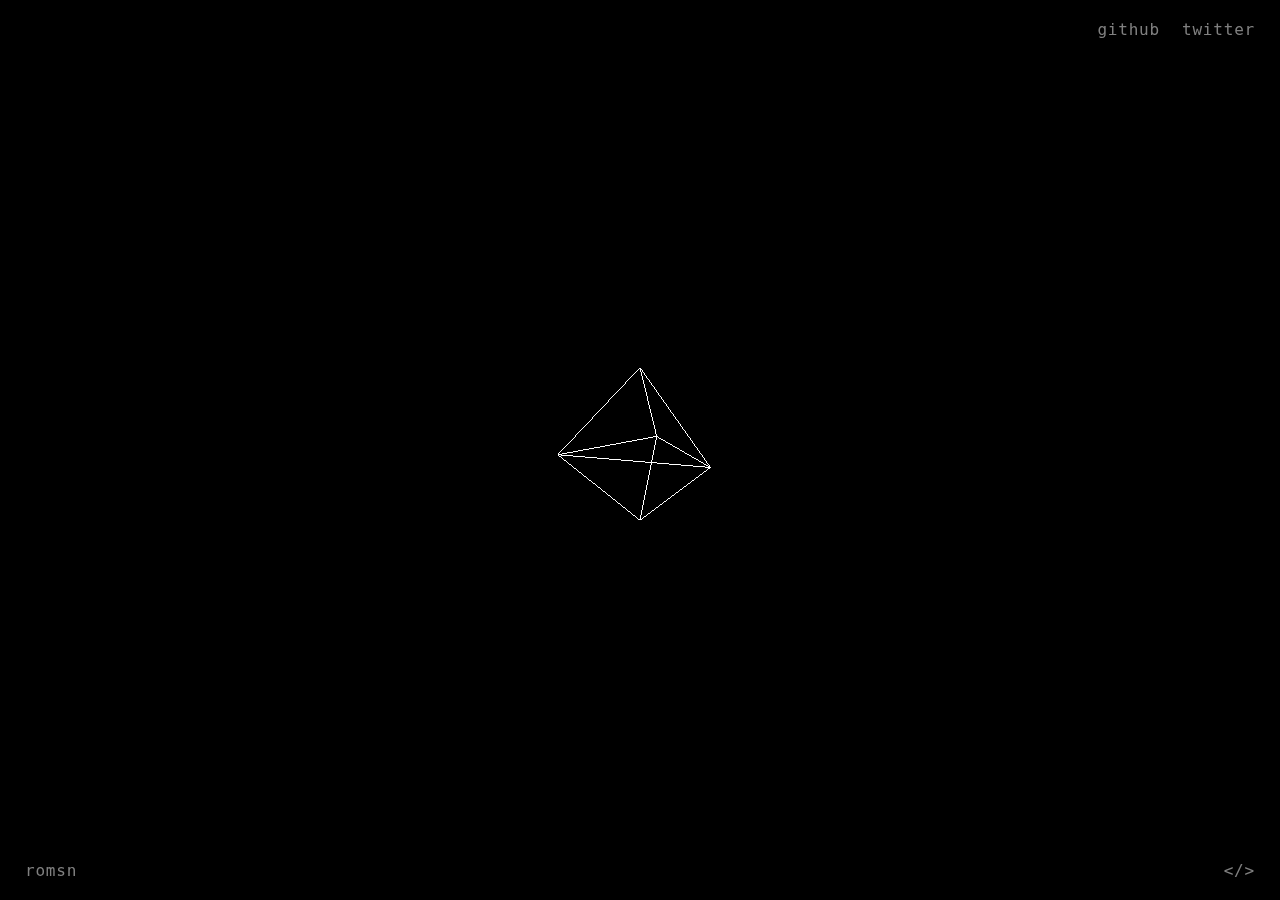
==== main.html @ 7897c989 "add login page (half-work)" ====
<!DOCTYPE html>
<html lang="en">
	<head>
		<meta charset="UTF-8" />
		<link rel="icon" type="image/svg+xml" href="icon.svg" />
		<meta name="viewport" content="width=device-width" />
		<link href="styleMain.css" rel="stylesheet" type="text/css" />
		<title>romsn</title>
	</head>
	<body>
		<script src="three.js"></script>

		<a class="romsn">romsn</a>
		<a class="github" href="https://github.com/romsnjack">github</a>
		<a class="twitter" href="https://twitter.com/romsnonline">twitter</a>
		<a class="symbol">&lt;/&gt;</a>

		<script>
			const scene = new THREE.Scene();
			const camera = new THREE.PerspectiveCamera(
				125,
				window.innerWidth / window.innerHeight,
				1,
				1000
			);

			const renderer = new THREE.WebGLRenderer();
			renderer.setSize(window.innerWidth, window.innerHeight);
			document.body.appendChild(renderer.domElement);

			window.addEventListener('resize', function () {
				const width = window.innerWidth;
				const height = window.innerHeight;
				renderer.setSize(width, height);
				camera.aspect = width / height;
				camera.updateProjectionMatrix();
			});

			const geometry = new THREE.SphereGeometry(1, 1, 1);

			const material = new THREE.MeshBasicMaterial({
				color: 'white',
				wireframe: true,
			});

			const mesh = new THREE.Mesh(geometry, material);
			scene.add(mesh);

			camera.position.z = 3;

			const update = function () {
				mesh.rotation.x += 0.005;
				mesh.rotation.y += 0.005;
			};

			const render = function () {
				renderer.render(scene, camera);
			};

			const loop = function () {
				requestAnimationFrame(loop);
				update();
				render();
			};
			loop();
		</script>
	</body>
</html>
---- styleMain.css ----
html,
body {
	margin: 0;
	background-color: black;
	font-family: 'Ubuntu Mono', monospace;
}

.romsn {
	position: absolute;
	bottom: 20px;
	left: 25px;
	z-index: 100;
	display: block;
	color: gray;
	text-decoration: none;
	letter-spacing: 0.05em;
}

.github {
	position: absolute;
	top: 20px;
	right: 120px;
	z-index: 100;
	display: block;
	color: gray;
	text-decoration: none;
	transition-duration: 0.4s;
	letter-spacing: 0.05em;
}

.github:hover {
	color: white;
	transition-duration: 0.4s;
	letter-spacing: 0.05em;
}

.twitter {
	position: absolute;
	top: 20px;
	right: 25px;
	z-index: 100;
	display: block;
	color: gray;
	text-decoration: none;
	transition-duration: 0.4s;
	letter-spacing: 0.05em;
}

.twitter:hover {
	color: white;
	transition-duration: 0.4s;
	letter-spacing: 0.05em;
}

.symbol {
	position: absolute;
	bottom: 20px;
	right: 25px;
	z-index: 100;
	display: block;
	color: gray;
	text-decoration: none;
	letter-spacing: 0.05em;
}

/*.left,
.right {
	float: left;
	width: 20%;
}

.main {
	float: left;
	width: 60%;
}

@media screen and (max-width: 800px) {
	.left,
	.main,
	.right {

	}
}*/
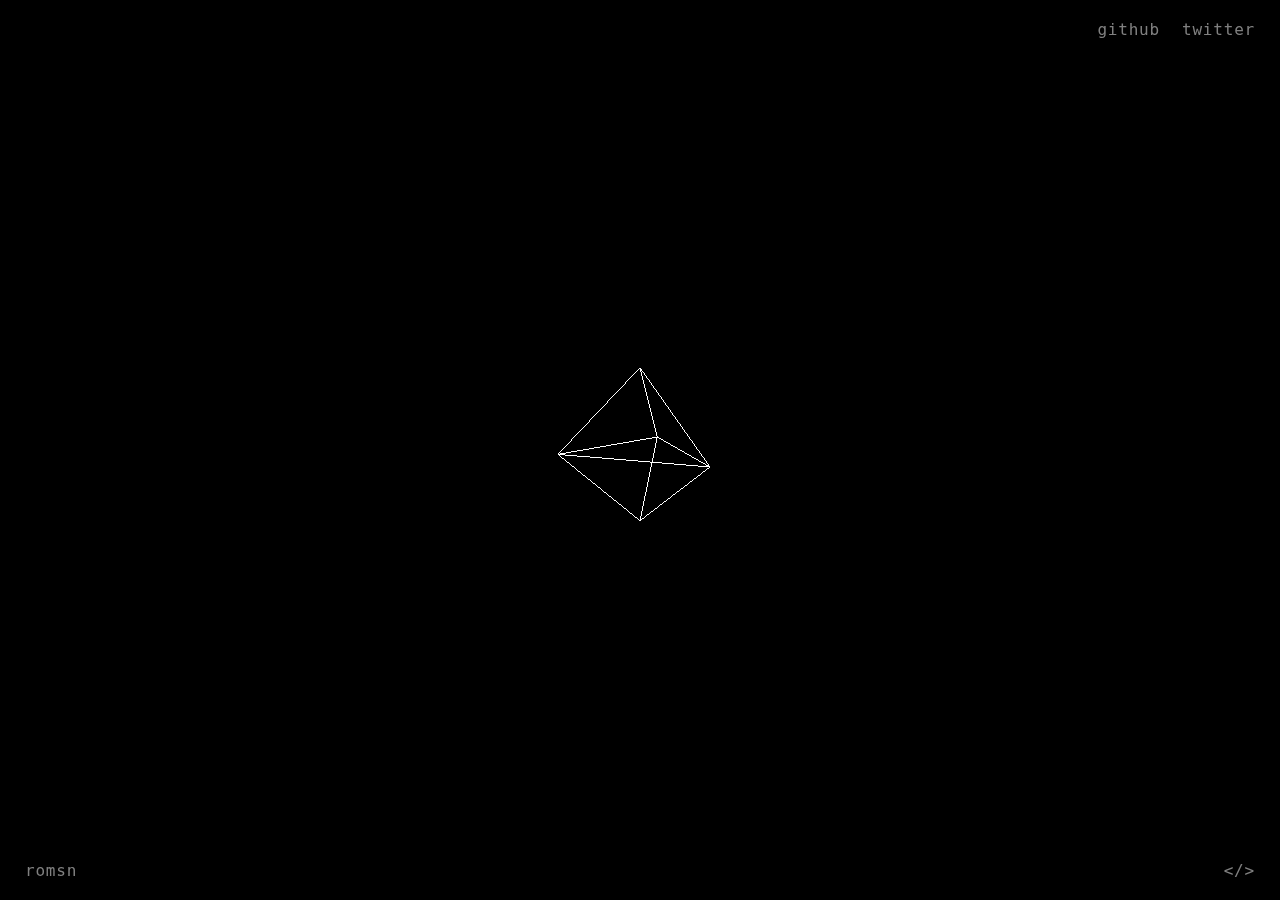
==== commit 28bebb7c: "change meta" ====
--- a/main.html
+++ b/main.html
@@ -2,18 +2,17 @@
 <html lang="en">
 	<head>
 		<meta charset="UTF-8" />
-		<link rel="icon" type="image/svg+xml" href="icon.svg" />
-		<meta name="viewport" content="width=device-width" />
+		<link rel="icon" href="icon.png" />
+		<meta name="viewport" content="width=device-width, initial-scale=1.0" />
 		<link href="styleMain.css" rel="stylesheet" type="text/css" />
+		<script src="three.js"></script>
 		<title>romsn</title>
 	</head>
 	<body>
-		<script src="three.js"></script>
-
 		<a class="romsn">romsn</a>
 		<a class="github" href="https://github.com/romsnjack">github</a>
 		<a class="twitter" href="https://twitter.com/romsnonline">twitter</a>
-		<a class="symbol">&lt;/&gt;</a>
+		<a class="symbol" href="/index.html">&lt;/&gt;</a>
 
 		<script>
 			const scene = new THREE.Scene();
--- a/styleMain.css
+++ b/styleMain.css
@@ -1,8 +1,16 @@
-html,
+* {
+	margin: 0;
+	padding: 0;
+	box-sizing: border-box;
+	font-family: 'Roboto Mono', monospace;
+}
+
 body {
-	margin: 0;
+	display: flex;
+	justify-content: center;
+	align-items: center;
+	min-height: 100vh;
 	background-color: black;
-	font-family: 'Ubuntu Mono', monospace;
 }
 
 .romsn {
@@ -60,24 +68,12 @@
 	display: block;
 	color: gray;
 	text-decoration: none;
+	transition-duration: 0.4s;
 	letter-spacing: 0.05em;
 }
 
-/*.left,
-.right {
-	float: left;
-	width: 20%;
+.symbol:hover {
+	color: white;
+	transition-duration: 0.4s;
+	letter-spacing: 0.05em;
 }
-
-.main {
-	float: left;
-	width: 60%;
-}
-
-@media screen and (max-width: 800px) {
-	.left,
-	.main,
-	.right {
-
-	}
-}*/
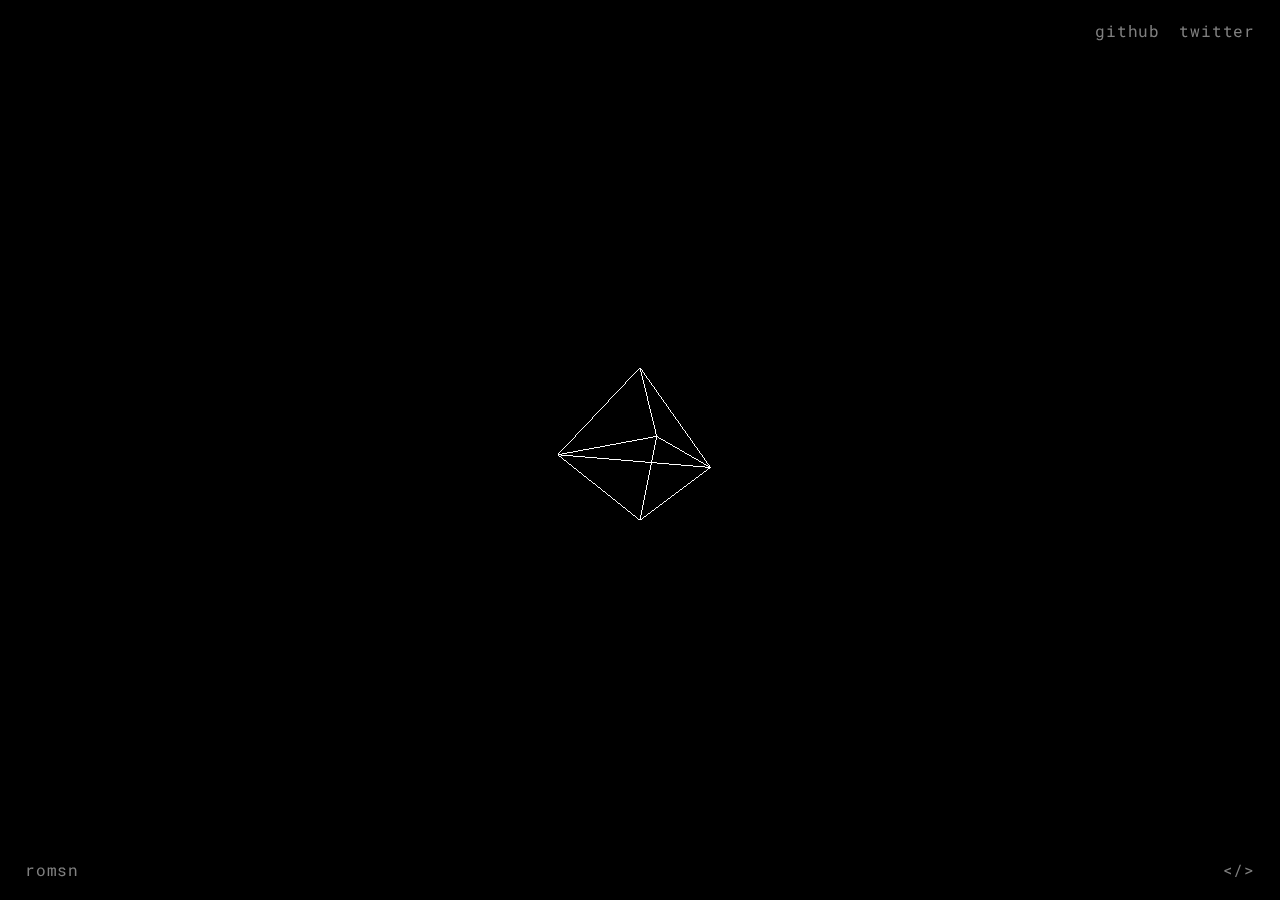
==== commit 8e39a425: "font" ====
--- a/main.html
+++ b/main.html
@@ -5,6 +5,12 @@
 		<link rel="icon" href="icon.png" />
 		<meta name="viewport" content="width=device-width, initial-scale=1.0" />
 		<link href="styleMain.css" rel="stylesheet" type="text/css" />
+		<link rel="preconnect" href="https://fonts.googleapis.com" />
+		<link rel="preconnect" href="https://fonts.gstatic.com" crossorigin />
+		<link
+			href="https://fonts.googleapis.com/css2?family=Roboto+Mono&display=swap"
+			rel="stylesheet"
+		/>
 		<script src="three.js"></script>
 		<title>romsn</title>
 	</head>
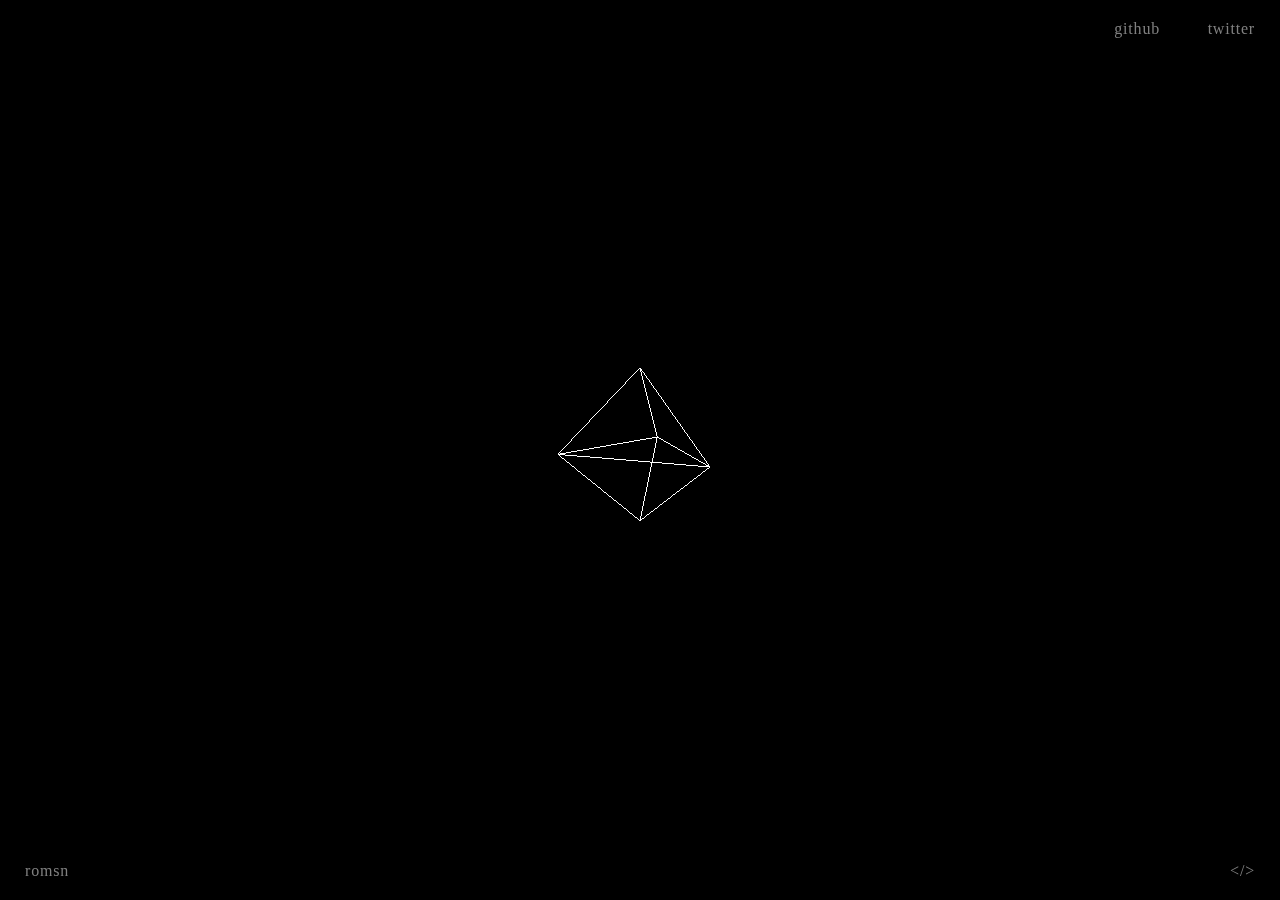
==== commit 976937a1: "change font" ====
--- a/main.html
+++ b/main.html
@@ -5,12 +5,6 @@
 		<link rel="icon" href="icon.png" />
 		<meta name="viewport" content="width=device-width, initial-scale=1.0" />
 		<link href="styleMain.css" rel="stylesheet" type="text/css" />
-		<link rel="preconnect" href="https://fonts.googleapis.com" />
-		<link rel="preconnect" href="https://fonts.gstatic.com" crossorigin />
-		<link
-			href="https://fonts.googleapis.com/css2?family=Roboto+Mono&display=swap"
-			rel="stylesheet"
-		/>
 		<script src="three.js"></script>
 		<title>romsn</title>
 	</head>
--- a/styleMain.css
+++ b/styleMain.css
@@ -2,7 +2,7 @@
 	margin: 0;
 	padding: 0;
 	box-sizing: border-box;
-	font-family: 'Roboto Mono', monospace;
+	font-family: 'Cascadia Code';
 }
 
 body {
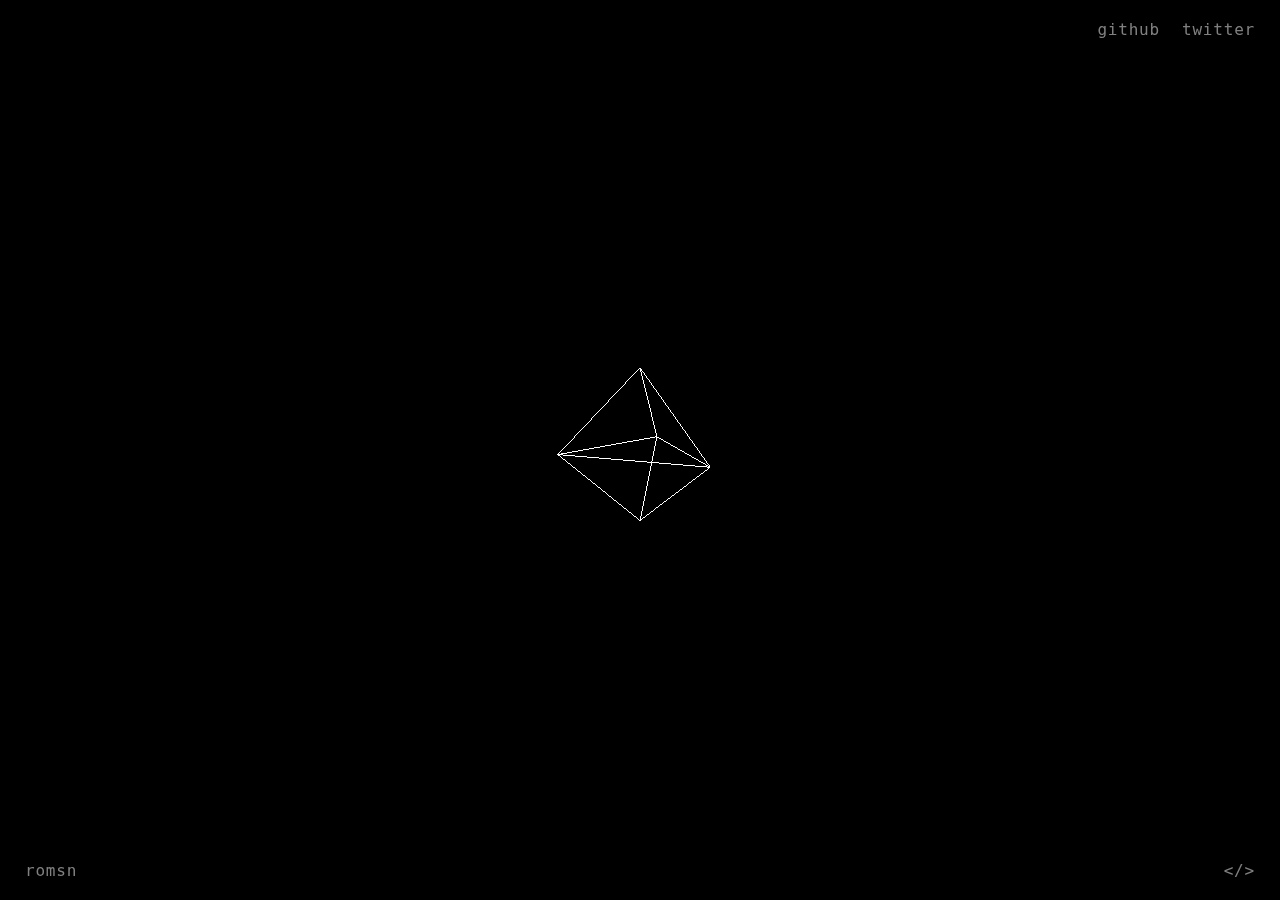
==== commit 0243f1b7: "fix" ====
--- a/main.html
+++ b/main.html
@@ -10,8 +10,12 @@
 	</head>
 	<body>
 		<a class="romsn">romsn</a>
-		<a class="github" href="https://github.com/romsnjack">github</a>
-		<a class="twitter" href="https://twitter.com/romsnonline">twitter</a>
+		<a class="github" href="https://github.com/romsnjack" target="_blank"
+			>github</a
+		>
+		<a class="twitter" href="https://twitter.com/romsnonline" target="_blank"
+			>twitter</a
+		>
 		<a class="symbol" href="/index.html">&lt;/&gt;</a>
 
 		<script>
--- a/styleMain.css
+++ b/styleMain.css
@@ -2,7 +2,7 @@
 	margin: 0;
 	padding: 0;
 	box-sizing: border-box;
-	font-family: 'Cascadia Code';
+	font-family: 'Ubuntu Mono', monospace;
 }
 
 body {
